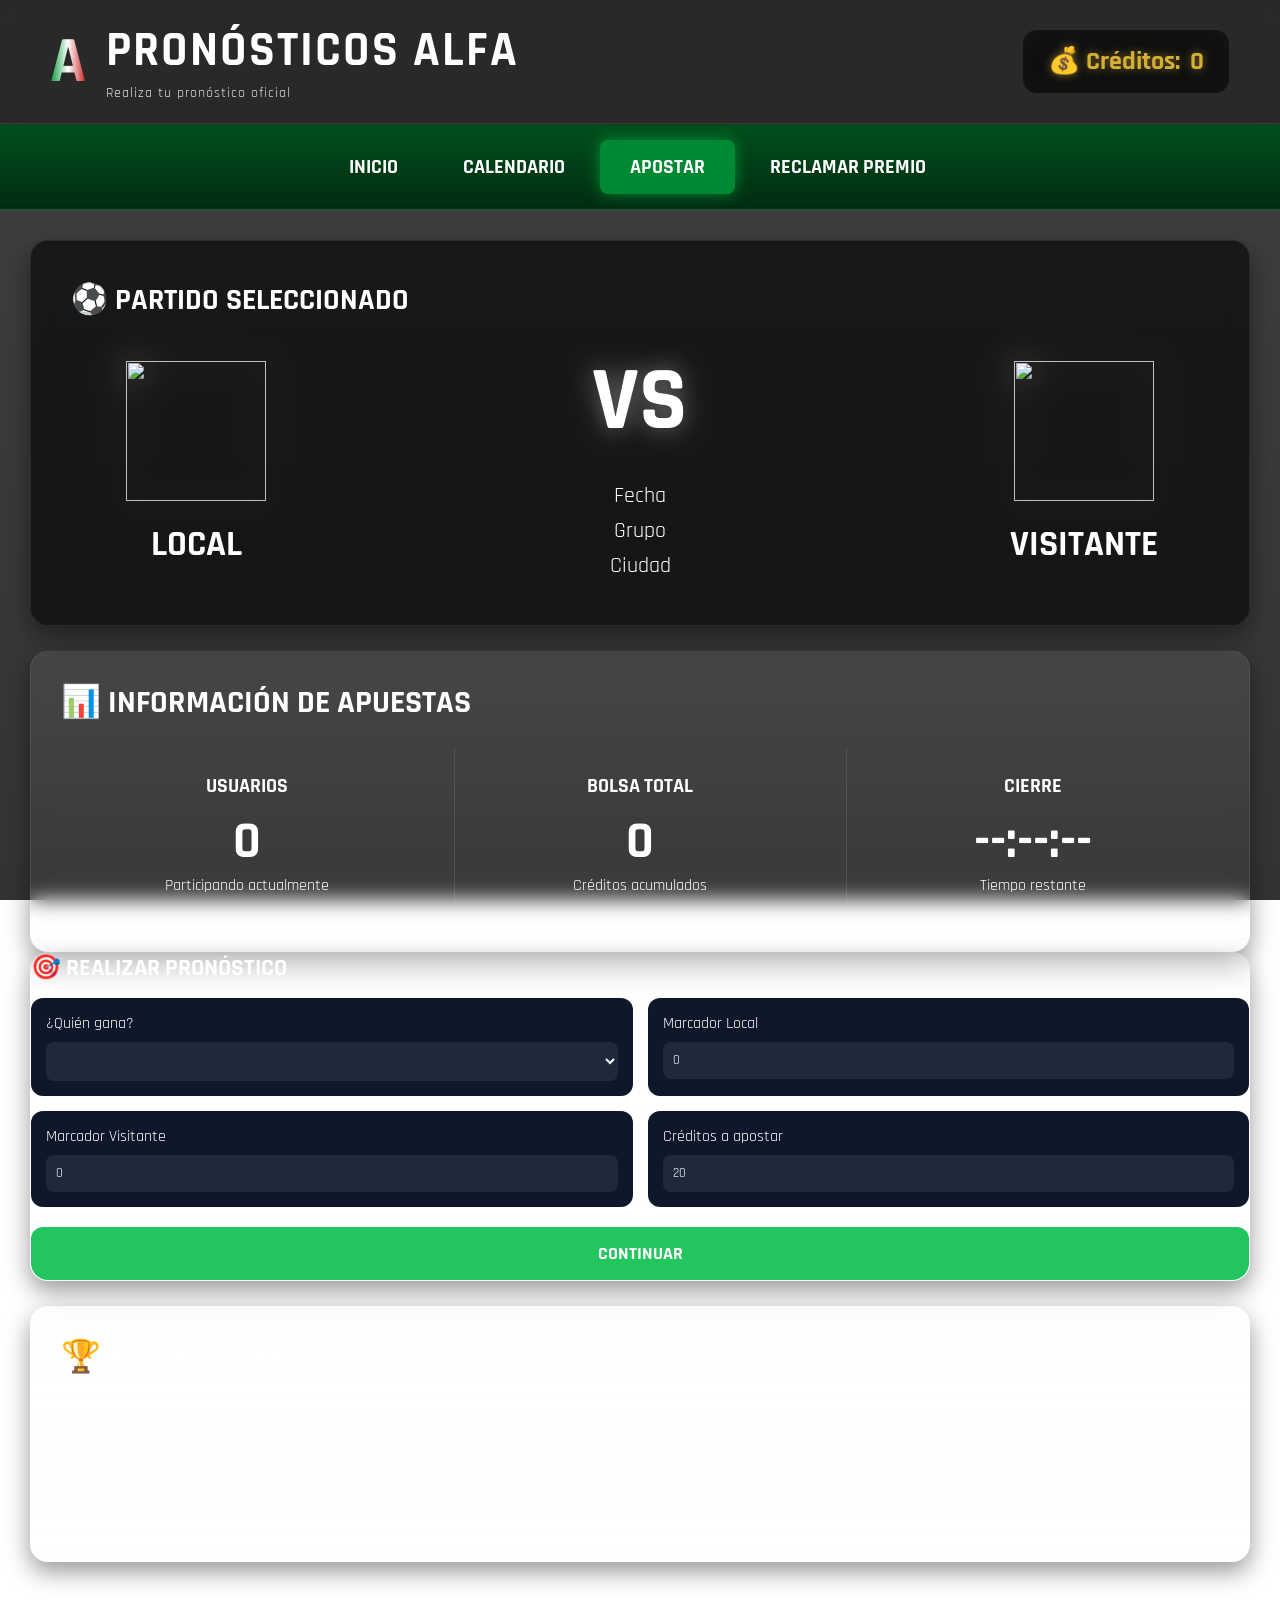
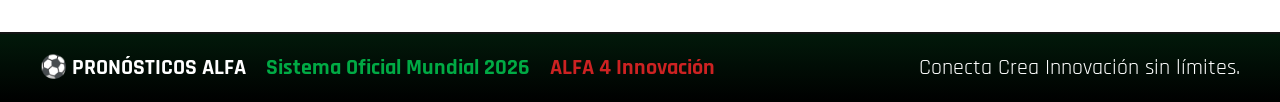
==== apuestas.html @ 626d7149 "Add files via upload" ====
<!DOCTYPE html>
<html lang="es">

<head>

<meta charset="UTF-8">
<meta name="viewport" content="width=device-width, initial-scale=1.0">

<title>Pronósticos Alfa | Apostar</title>

<link rel="stylesheet" href="styles.css">

<link href="https://fonts.googleapis.com/css2?family=Rajdhani:wght@400;500;600;700&display=swap" rel="stylesheet">

</head>

<body>

<header class="header">

<div class="logo-area">

<div class="logo">
A
</div>

<div class="brand">

<h1>PRONÓSTICOS ALFA</h1>

<span>Realiza tu pronóstico oficial</span>

</div>

</div>

<div class="user-panel">

<div class="coins">

💰 Créditos:
<strong id="saldoUsuario">
0
</strong>

</div>

</div>

</header>

<nav class="navbar">

<a href="dashboard.html">
INICIO
</a>

<a href="calendario.html">
CALENDARIO
</a>

<a href="#" class="active">
APOSTAR
</a>

<a href="#"
   id="btnReclamarPremio"
   class="menu-link">
   RECLAMAR PREMIO
</a>

<div id="mensajePremio"></div>

</nav>

<div class="container">

<!-- INFORMACIÓN DEL PARTIDO -->

<section class="featured card">

<h2 class="featured-title">

⚽ PARTIDO SELECCIONADO

</h2>

<div id="partidoSeleccionado">

<div id="apuestasContainer"></div>

<div id="premiosContainer"></div>

<div class="match">

<div class="team">

<img id="logoLocal" src="">

<h2 id="nombreLocal">

LOCAL

</h2>

</div>

<div>

<div class="vs">

VS

</div>

<div class="match-info">

<div id="fechaPartido">

Fecha

</div>

<div id="grupoPartido">

Grupo

</div>

<div id="ciudadPartido">

Ciudad

</div>

</div>

</div>

<div class="team">

<img id="logoVisitante" src="">

<h2 id="nombreVisitante">

VISITANTE

</h2>

</div>

</div>

</div>

</section>

<!-- ESTADÍSTICAS -->

<section class="summary card">

<h2>

📊 INFORMACIÓN DE APUESTAS

</h2>

<div class="summary-grid">

<div class="summary-box">

<h3>USUARIOS</h3>

<strong id="usuariosParticipando">

0

</strong>

<p>

Participando actualmente

</p>

</div>

<div class="summary-box">

<h3>BOLSA TOTAL</h3>

<strong id="bolsaTotal">

0

</strong>

<p>

Créditos acumulados

</p>

</div>

<div class="summary-box">

<h3>CIERRE</h3>

<strong id="contador">

--:--:--

</strong>

<p>

Tiempo restante

</p>

</div>

</div>

</section>

<!-- FORMULARIO -->

<section class="card">

<h2 class="section-title">🎯 REALIZAR PRONÓSTICO</h2>

<div class="bet-grid">

  <div class="bet-box">
    <label>¿Quién gana?</label>
    <select id="ganador"></select>
  </div>

  <div class="bet-box">
    <label>Marcador Local</label>
    <input type="number" id="marcadorLocal" min="0" value="0">
  </div>

  <div class="bet-box">
    <label>Marcador Visitante</label>
    <input type="number" id="marcadorVisitante" min="0" value="0">
  </div>

  <div class="bet-box">
    <label>Créditos a apostar</label>
    <input type="number" id="creditos" min="1" value="20">
  </div>

</div>

<button id="btnContinuar" class="odds-btn big-btn">
  CONTINUAR
</button>

</section>

<!-- RESUMEN -->

<section class="summary card">

<h2>

🏆 REGLAS DE PREMIOS

</h2>

<div class="summary-grid">

<div class="summary-box">

<h3>90%</h3>

<p>

La bolsa de premios se reparte entre los ganadores.

</p>

</div>

<div class="summary-box">

<h3>10%</h3>

<p>

Comisión de Alfa 4 Innovación.

</p>

</div>

<div class="summary-box">

<h3>70% / 30%</h3>

<p>

70% para marcador exacto y 30% para acertar ganador.

</p>

</div>

</div>

</section>

</div>

<!-- MODAL CONFIRMACIÓN -->

<div id="modalConfirmacion" class="modal">

<div class="modal-content">

<h2>

⚠ Confirmar Pronóstico

</h2>

<p>

Al confirmar aceptas que:

</p>

<ul>

<li>
La apuesta se cerrará antes del inicio del partido.
</li>

<li>
Debe haber mínimo 3 participantes.
</li>

<li>
Si no se alcanza el mínimo, los créditos serán devueltos.
</li>

<li>
Alfa 4 Innovación retiene el 10%.
</li>

<li>
Los premios se calculan automáticamente.
</li>

<li>
El marcador exacto recibe prioridad en la distribución.
</li>

</ul>

<button
id="btnConfirmar"
class="odds-btn">

CONFIRMAR APUESTA

</button>

<button
id="btnCancelar"
class="odds-btn">

CANCELAR

</button>

</div>

</div>

<!-- MODAL GANADOR -->

<div id="modalPremio" class="modal">

<div class="modal-content">

<h2>

🏆 FELICIDADES

</h2>

<p id="mensajePremio">

Has ganado créditos.

</p>

<button
id="btnCobrar"
class="odds-btn">

RECLAMAR CRÉDITOS

</button>

</div>

</div>

<footer class="footer">

<div class="footer-left">

⚽ PRONÓSTICOS ALFA

<span class="control-a">

Sistema Oficial Mundial 2026

</span>

<span class="control-b">

ALFA 4 Innovación

</span>

</div>

<div class="social">

Conecta Crea Innovación sin límites.

</div>

</footer>

<script type="module" src="firebase.js"></script>
<script type="module" src="apuestas.js"></script>

</body>

</html>
---- styles.css ----
@import url('https://fonts.googleapis.com/css2?family=Rajdhani:wght@400;500;600;700&display=swap');

:root{

--verde:#008833;
--verde-hover:#00aa44;
--verde-oscuro:#003d17;

--oro:#d4af37;
--rojo:#cc2222;

--gris:#181818;
--gris2:#222222;
--gris3:#2d2d2d;

--blanco:#ffffff;

--glass:rgba(255,255,255,.08);

}

*{
margin:0;
padding:0;
box-sizing:border-box;
font-family:'Rajdhani',sans-serif;
}

body{

background:

linear-gradient(
rgba(0,0,0,.75),
rgba(0,0,0,.80)
),

url("https://images.unsplash.com/photo-1574629810360-7efbbe195018?w=2000");

background-size:cover;
background-position:center;
background-attachment:fixed;

color:white;

min-height:100vh;

}

/* ========================= */
/* HEADER */
/* ========================= */

.header{

width:100%;

padding:20px 50px;

display:flex;

justify-content:space-between;

align-items:center;

backdrop-filter:blur(10px);

background:rgba(0,0,0,.35);

border-bottom:1px solid rgba(255,255,255,.1);

}

.logo-area{

display:flex;

align-items:center;

gap:20px;

}

.logo{

font-size:65px;

font-weight:700;

background:linear-gradient(
90deg,
#009933 0%,
#ffffff 50%,
#cc2222 100%
);

-webkit-background-clip:text;
-webkit-text-fill-color:transparent;

}

.brand h1{

font-size:48px;

font-weight:700;

letter-spacing:2px;

text-transform:uppercase;

}

.brand span{

font-size:14px;

color:#ddd;

letter-spacing:1px;

}

/* ========================= */
/* USER PANEL */
/* ========================= */

.user-panel{

display:flex;

align-items:center;

gap:20px;

background:rgba(0,0,0,.45);

padding:15px 25px;

border-radius:15px;

border:1px solid rgba(255,255,255,.1);

backdrop-filter:blur(10px);

}

.avatar{

width:60px;
height:60px;

border-radius:50%;

background:#444;

display:flex;
justify-content:center;
align-items:center;

font-size:28px;

}

.user-info h3{

font-size:22px;

}

.user-info p{

font-size:16px;

color:#ddd;

}

.progress{

width:220px;

height:15px;

background:#333;

border-radius:30px;

overflow:hidden;

margin-top:5px;

}

.progress-fill{

width:68%;

height:100%;

background:

linear-gradient(
90deg,
#00ff66,
#00aa44
);

animation:xp 2s ease;

}

@keyframes xp{

from{
width:0;
}

to{
width:68%;
}

}

.coins{

display:flex;

align-items:center;

gap:10px;

font-size:26px;

font-weight:700;

color:var(--oro);

text-shadow:0 0 10px rgba(212,175,55,.6);

}

/* ========================= */
/* NAVBAR */
/* ========================= */

.navbar{

display:flex;

justify-content:center;

align-items:center;

gap:5px;

padding:15px 30px;

background:

linear-gradient(
180deg,
#004f1d,
#002c10
);

border-top:1px solid rgba(255,255,255,.08);
border-bottom:1px solid rgba(255,255,255,.08);

}

.navbar a{

text-decoration:none;

color:white;

padding:14px 30px;

font-size:20px;

font-weight:700;

border-radius:8px;

transition:.3s;

}

.navbar a:hover{

background:var(--verde);

}

.navbar .active{

background:var(--verde);

box-shadow:
0 0 15px rgba(0,255,100,.4);

}

/* ========================= */
/* CONTAINER */
/* ========================= */

.container{

max-width:1500px;

margin:auto;

padding:30px;

}

/* ========================= */
/* CARDS */
/* ========================= */

.card{

background:

linear-gradient(
180deg,
rgba(255,255,255,.08),
rgba(255,255,255,.02)
);

backdrop-filter:blur(10px);

border:1px solid rgba(255,255,255,.08);

box-shadow:

0 10px 25px rgba(0,0,0,.4);

border-radius:18px;

overflow:hidden;

}

/* ========================= */
/* PARTIDO DESTACADO */
/* ========================= */

.featured{

background:

linear-gradient(
rgba(0,0,0,.6),
rgba(0,0,0,.6)
),

url("https://images.unsplash.com/photo-1574629810360-7efbbe195018?w=1600");


background-size:cover;

background-position:center;

padding:40px;

}

.featured-title{

font-size:30px;

font-weight:700;

margin-bottom:25px;

text-transform:uppercase;

}

.match{

display:flex;

justify-content:space-between;

align-items:center;

text-align:center;

}

.team{

width:250px;

}

.team img{

width:140px;

height:140px;

object-fit:contain;

filter:drop-shadow(0 0 15px rgba(255,255,255,.3));

}

.team h2{

font-size:36px;

margin-top:15px;

}

.vs{

font-size:90px;

font-weight:700;

color:white;

text-shadow:0 0 25px rgba(255,255,255,.4);

}

.match-info{

font-size:22px;

margin-top:20px;

line-height:1.6;

}

/* ========================= */
/* CUOTAS */
/* ========================= */

.odds{

display:grid;

grid-template-columns:repeat(3,1fr);

gap:15px;

margin-top:30px;

}

.odds-btn{

background:

linear-gradient(
180deg,
#008833,
#006622
);

border:2px solid #00cc55;

color:white;

font-weight:700;

font-size:26px;

padding:20px;

border-radius:10px;

cursor:pointer;

transition:.3s;

}

.odds-btn:hover{

transform:translateY(-5px);

box-shadow:
0 10px 25px rgba(0,255,100,.3);

}

/* ========================= */
/* GRID */
/* ========================= */

.grid{

display:grid;

grid-template-columns:1.1fr .9fr;

gap:25px;

margin-top:25px;

}

/* ========================= */
/* TARJETAS */
/* ========================= */

.menu-cards{

display:grid;

grid-template-columns:repeat(2,1fr);

gap:20px;

}

.menu-card{

padding:25px;

text-align:center;

min-height:220px;

}

.menu-card:hover{

transform:translateY(-5px);

transition:.3s;

}

.menu-card i{

font-size:65px;

color:var(--oro);

margin-bottom:20px;

}

.menu-card h3{

font-size:24px;

margin-bottom:10px;

}

.menu-card p{

font-size:18px;

color:#ddd;

}

/* ========================= */
/* TABLA PARTIDOS */
/* ========================= */

.matches-table{

padding:25px;

}

.matches-table h2{

margin-bottom:20px;

font-size:30px;

}

.match-row{

display:grid;

grid-template-columns:2fr 1fr 1fr 1fr;

align-items:center;

padding:15px 0;

border-bottom:1px solid rgba(255,255,255,.08);

}

.match-row:last-child{

border:none;

}

.quota{

background:#eee;

color:black;

padding:10px;

text-align:center;

font-size:22px;

font-weight:700;

border-radius:8px;

}

/* ========================= */
/* RESUMEN */
/* ========================= */

.summary{

margin-top:25px;

padding:30px;

}

.summary h2{

margin-bottom:25px;

font-size:32px;

}

.summary-grid{

display:grid;

grid-template-columns:repeat(3,1fr);

gap:20px;

}

.summary-box{

text-align:center;

padding:25px;

border-left:1px solid rgba(255,255,255,.1);

}

.summary-box:first-child{

border:none;

}

.summary-box h3{

font-size:20px;

margin-bottom:10px;

}

.summary-box strong{

font-size:52px;

color:white;

}

/* ========================= */
/* FOOTER */
/* ========================= */

.footer{

margin-top:40px;

padding:20px 40px;

display:flex;

justify-content:space-between;

align-items:center;

background:

linear-gradient(
180deg,
#02190a,
#000
);

border-top:2px solid rgba(255,255,255,.08);

}

.footer-left{

display:flex;

align-items:center;

gap:20px;

font-size:22px;

font-weight:700;

}

.control-a{

color:#00aa44;
}

.control-b{

color:#cc2222;
}

.social{

display:flex;

align-items:center;

gap:15px;

font-size:22px;

}

/* ========================= */
/* RESPONSIVE */
/* ========================= */

@media(max-width:1100px){

.grid{

grid-template-columns:1fr;

}

.header{

flex-direction:column;

gap:20px;

}

.match{

flex-direction:column;

gap:20px;

}

.summary-grid{

grid-template-columns:1fr;

}

}

@media(max-width:768px){

.navbar{

flex-wrap:wrap;

}

.brand h1{

font-size:32px;

}

.logo{

font-size:50px;

}

.odds{

grid-template-columns:1fr;

}

.menu-cards{

grid-template-columns:1fr;

}

.footer{

flex-direction:column;

gap:20px;

text-align:center;

}

}

.modal {
  display: none;
}

.modal {
    display: flex;
}

.modal {
  display: none;
  position: fixed;
  top: 0;
  left: 0;
  width: 100%;
  height: 100%;
  background: rgba(0,0,0,0.6);
  justify-content: center;
  align-items: center;
  z-index: 9999;
}

.modal-content {
  background: white;
  padding: 20px;
  border-radius: 10px;
}


.bet-grid{
  display:grid;
  grid-template-columns:repeat(2,1fr);
  gap:15px;
  margin-top:15px;
}

.bet-box{
  background:#0f172a;
  padding:15px;
  border-radius:12px;
  color:white;
}

.bet-box input,
.bet-box select{
  width:100%;
  padding:10px;
  margin-top:8px;
  border-radius:8px;
  border:none;
  background:#1e293b;
  color:white;
}

.big-btn{
  width:100%;
  margin-top:20px;
  padding:15px;
  font-size:18px;
  background:#22c55e;
  border:none;
  border-radius:12px;
  cursor:pointer;
  transition:0.3s;
}

.big-btn:hover{
  background:#16a34a;
  transform:scale(1.02);
}

.modal{
  display:none;
  position:fixed;
  top:0; left:0;
  width:100%;
  height:100%;
  background:rgba(0,0,0,0.7);
  justify-content:center;
  align-items:center;
}

.modal-content{
  background:#0f172a;
  color:white;
  padding:25px;
  border-radius:15px;
  width:400px;
}

.menu-link{
    text-decoration:none;
    color:white;
    font-weight:600;
    padding:12px 18px;
    border-radius:8px;
    transition:.3s;
    display:inline-block;
}

.menu-link:hover{
    background:rgba(255,255,255,.08);
}

.menu-link.activo{
    border-bottom:2px solid #00d4ff;
}
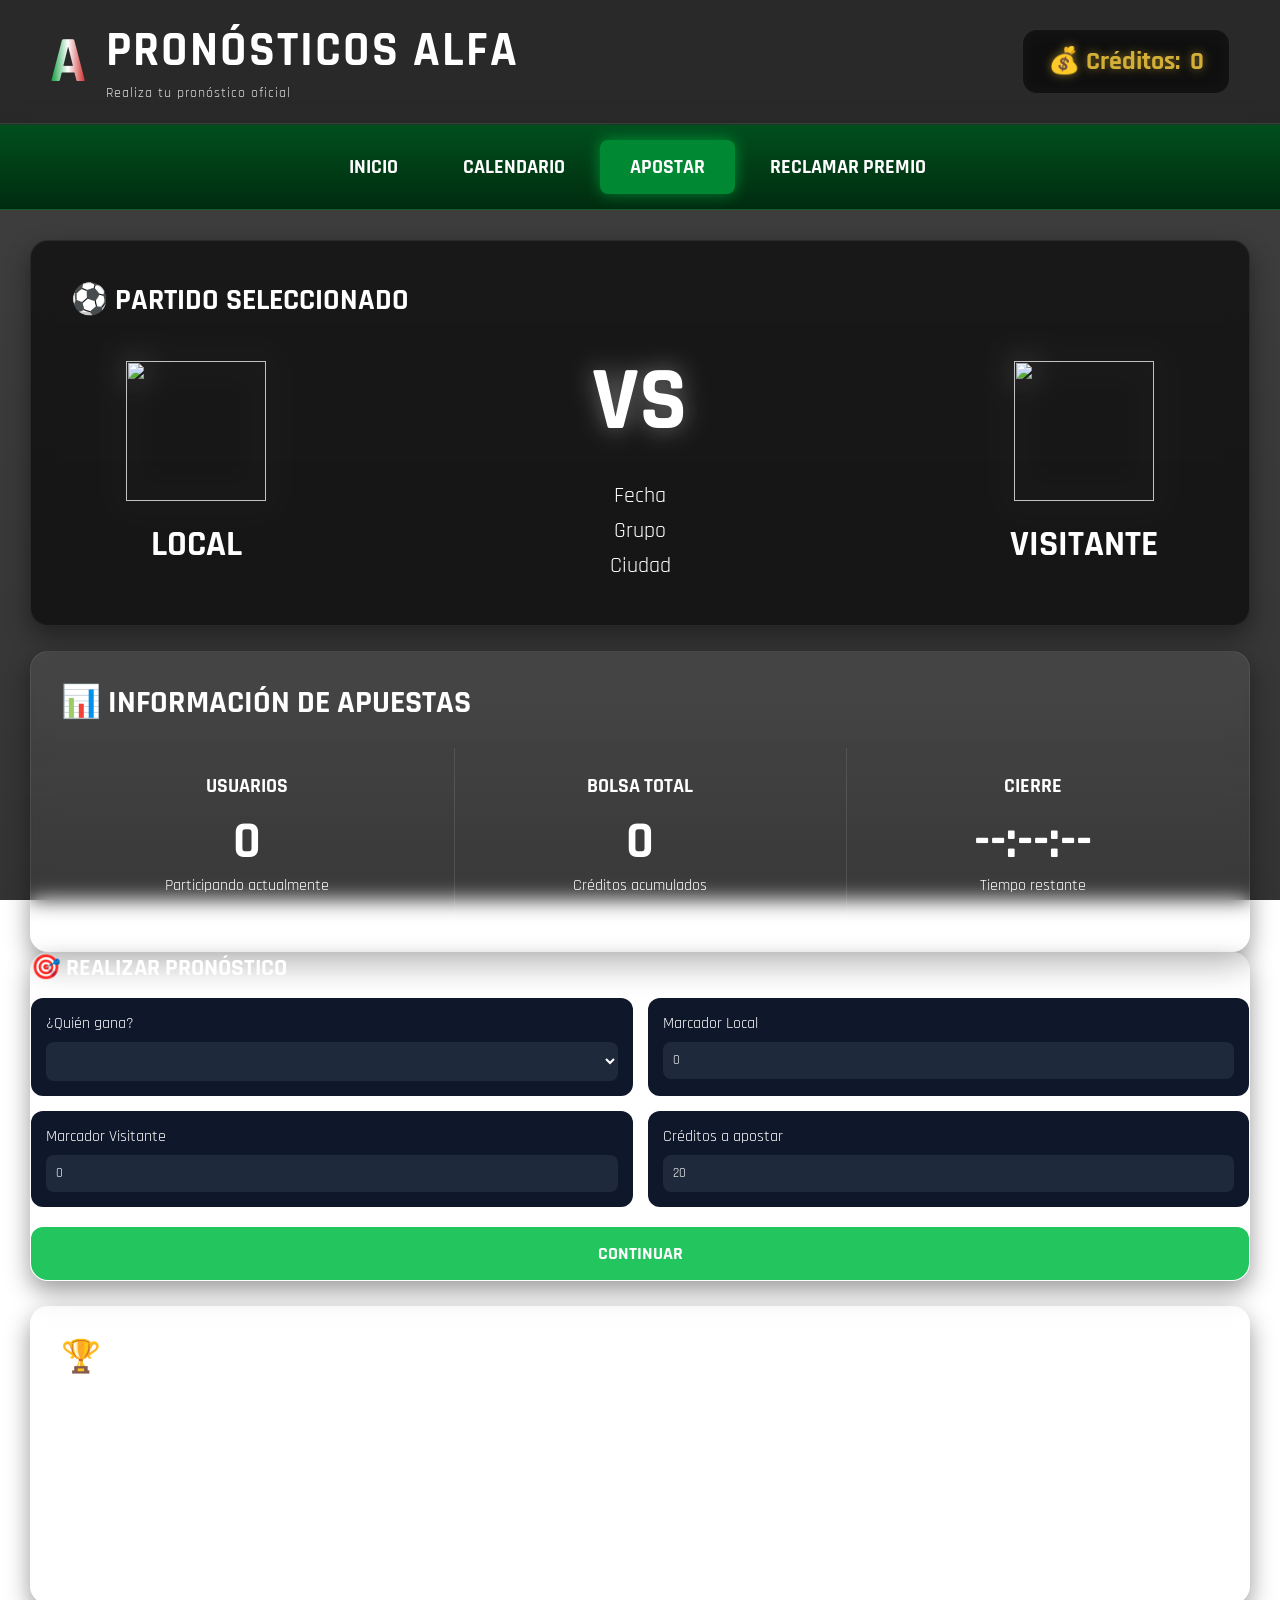
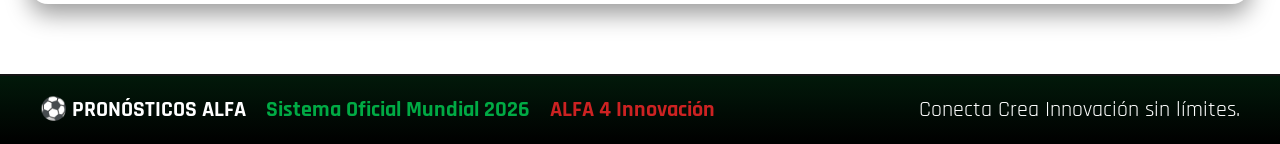
==== commit daa0fc25: "Restore apuestas.html structure and content The HTML structure has been restored, including the head" ====
--- a/apuestas.html
+++ b/apuestas.html
@@ -303,7 +303,8 @@
 
 <p>
 
-70% para marcador exacto y 30% para acertar ganador.
+70% para marcador exacto y 30% para acertar ganador
+   Si hay más de un marcador exacto la apuestas se duviden entre 60% marcador exacto y 40% solo ganador 
 
 </p>
 
@@ -444,4 +445,4 @@
 
 </body>
 
-</html>+</html>
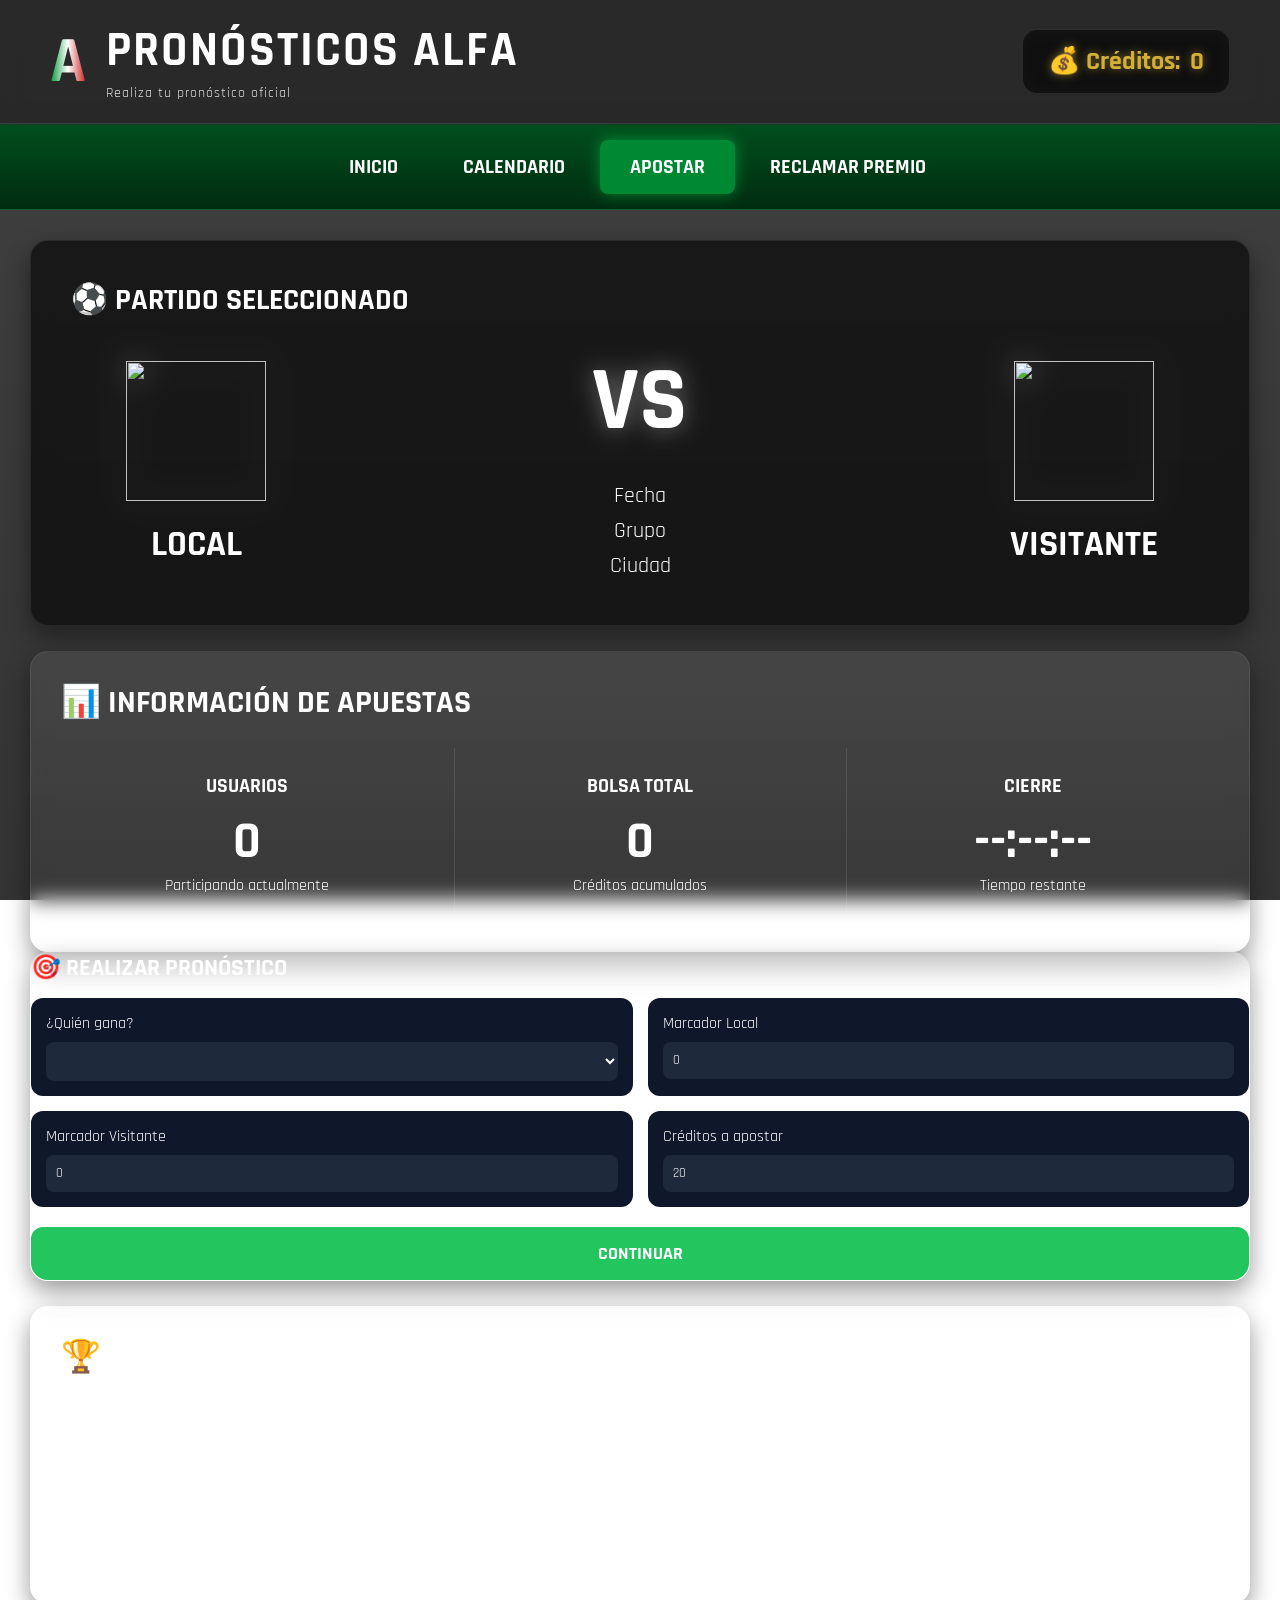
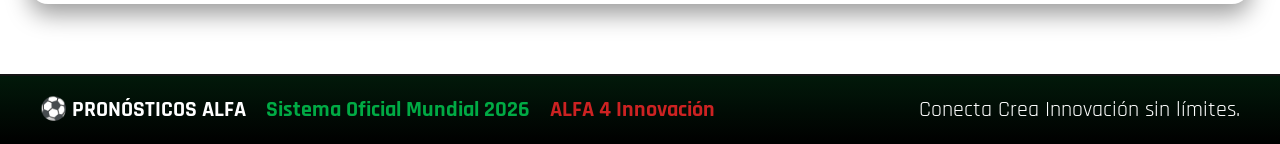
==== commit 5556e5b4: "Fix HTML formatting and structure in apuestas.html" ====
--- a/apuestas.html
+++ b/apuestas.html
@@ -302,10 +302,7 @@
 <h3>70% / 30%</h3>
 
 <p>
-
-70% para marcador exacto y 30% para acertar ganador
-   Si hay más de un marcador exacto la apuestas se duviden entre 60% marcador exacto y 40% solo ganador 
-
+70% para marcador exacto y 30% para acertar ganador, Si hay más de un marcador exacto la apuestas se duviden entre 60% marcador exacto y 40% solo ganador 
 </p>
 
 </div>
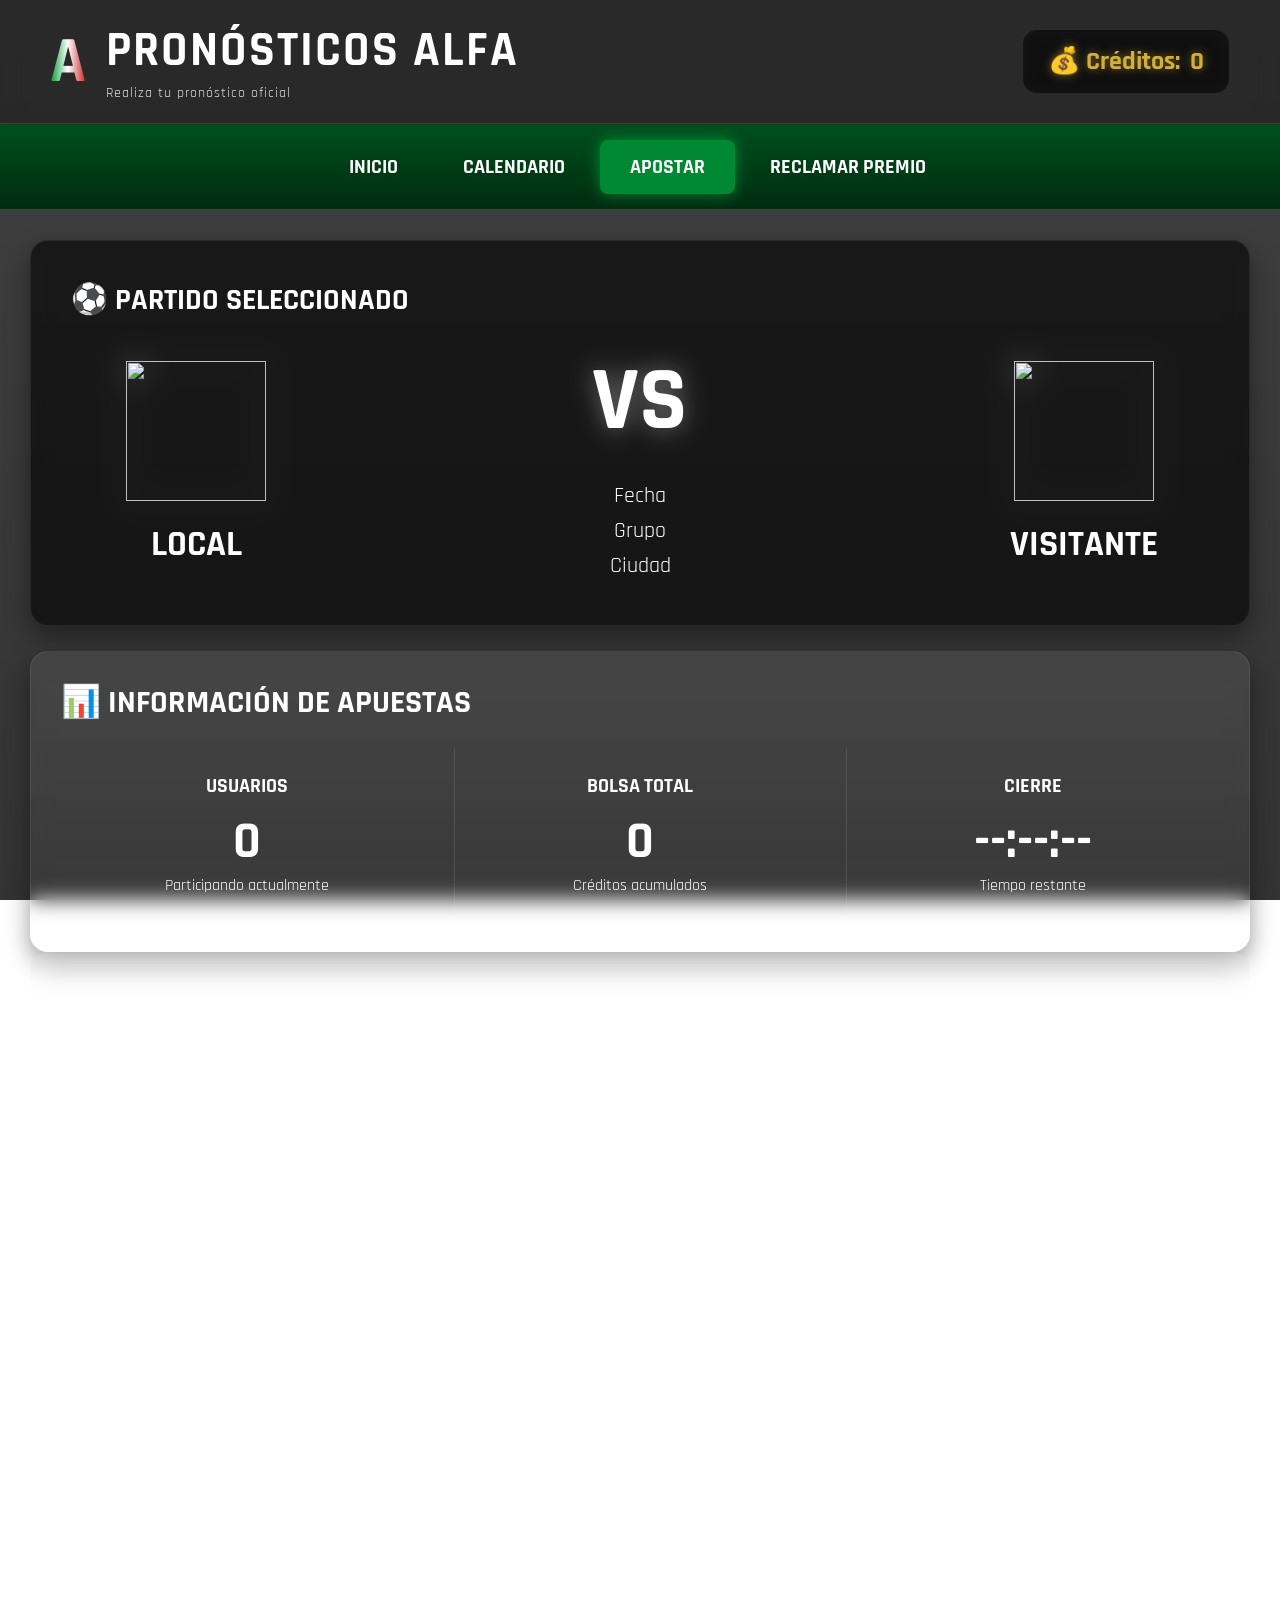
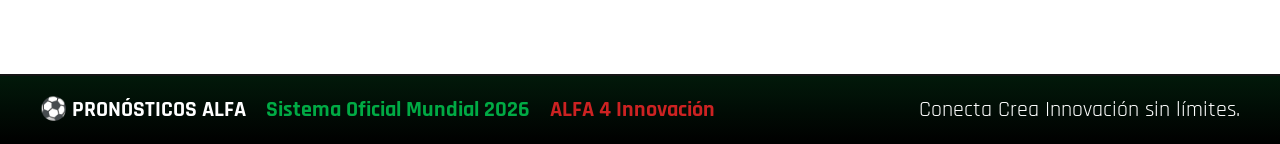
==== commit 7ae5058c: "Fix HTML encoding issues in apuestas.html" ====
--- a/apuestas.html
+++ b/apuestas.html
@@ -302,7 +302,7 @@
 <h3>70% / 30%</h3>
 
 <p>
-70% para marcador exacto y 30% para acertar ganador, Si hay más de un marcador exacto la apuestas se duviden entre 60% marcador exacto y 40% solo ganador 
+70% para marcador exacto y 30% para acertar ganador, Si hay más de un marcador exacto la apuestas se dividen entre 60% marcador exacto y 40% solo ganador 
 </p>
 
 </div>
